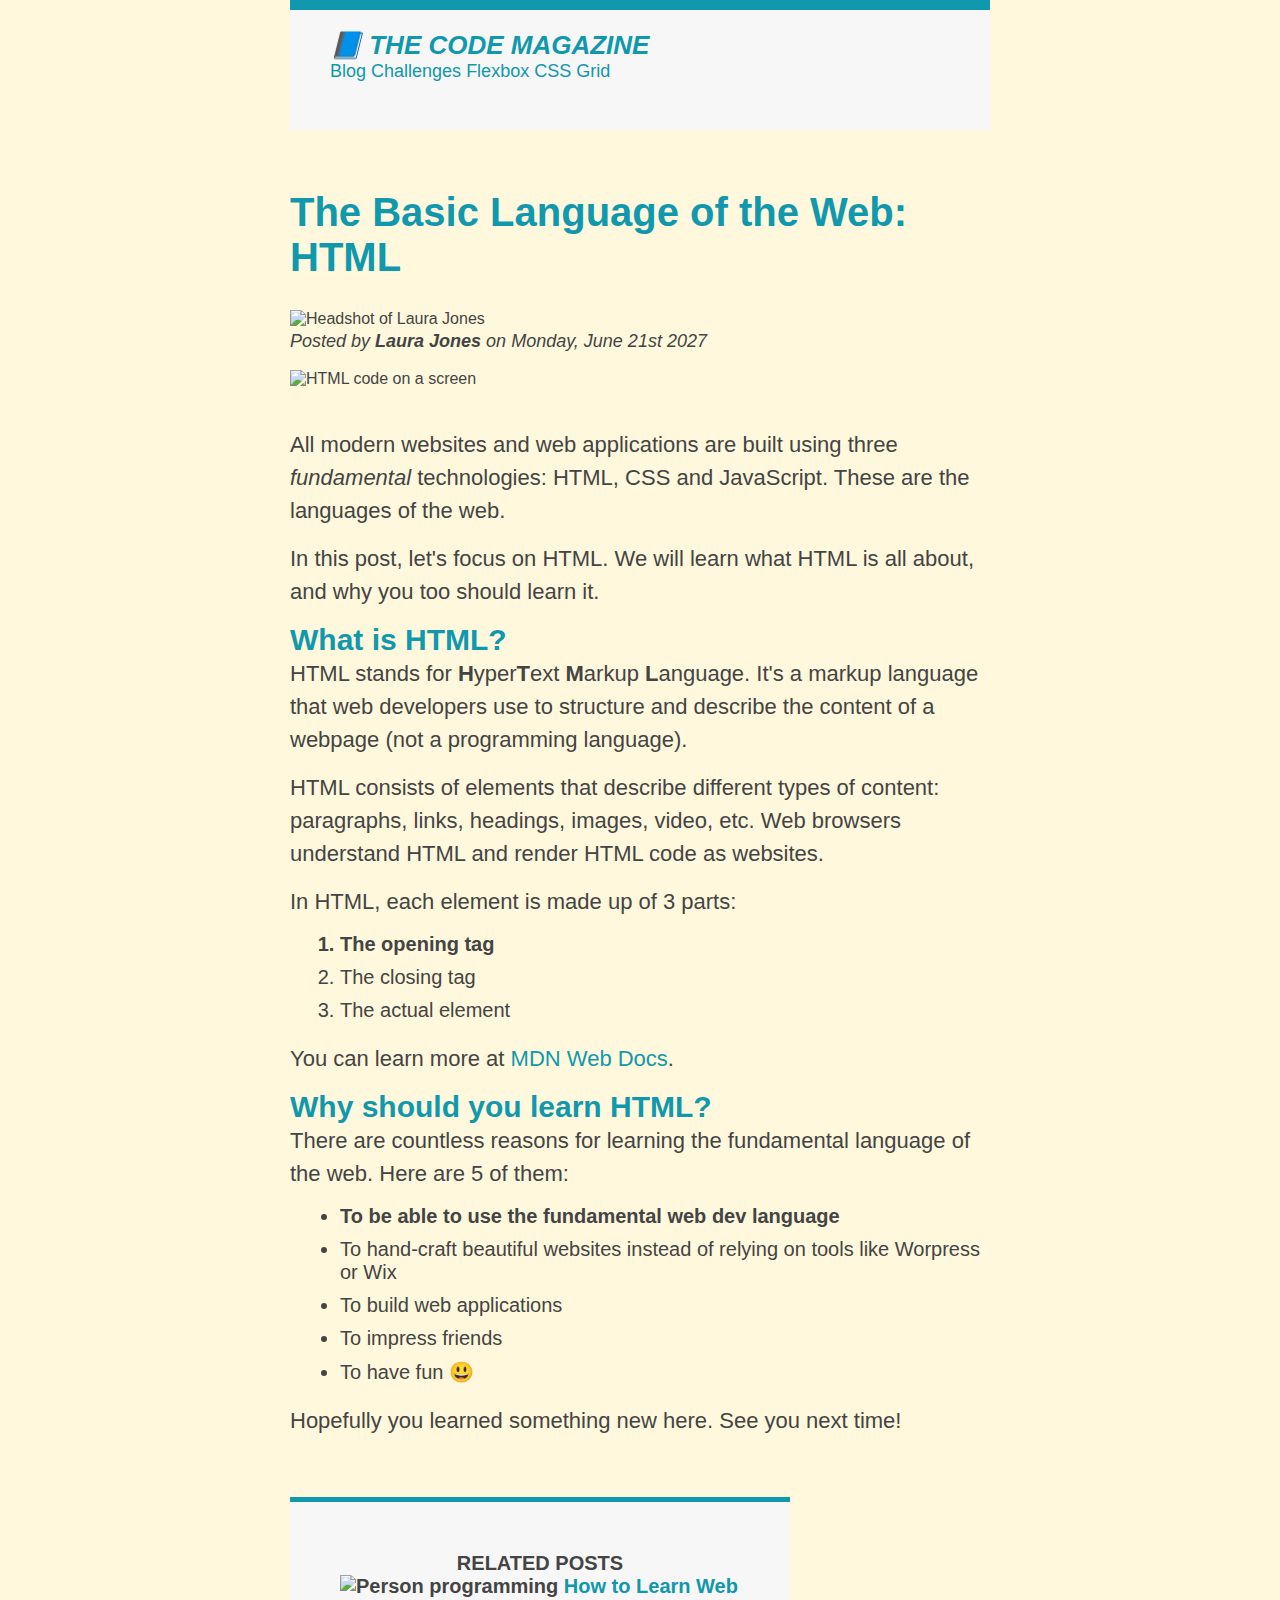
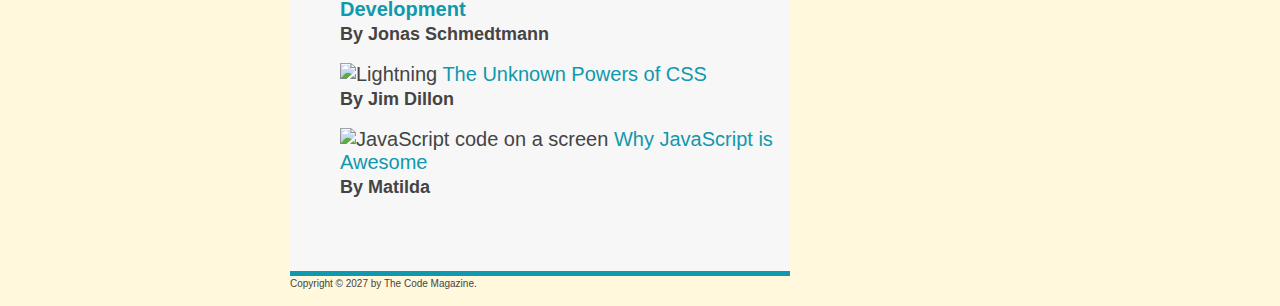
==== index.html @ fb8f3519 "Add files via upload" ====
<!DOCTYPE html>
<html lang="en">
  <head>
    <meta charset="UTF-8" />
    <title>The Basic Language of the Web: HTML</title>
    <link href="./style.css" rel="stylesheet" />
  </head>
  <body>
    <div class="container">
      <header class="main-header">
        <h1>📘 The Code Magazine</h1>

        <nav>
          <a href="blog.html">Blog</a>
          <a href="#">Challenges</a>
          <a href="#">Flexbox</a>
          <a href="#">CSS Grid</a>
        </nav>
      </header>

      <article>
        <header class="post-header">
          <h2>The Basic Language of the Web: HTML</h2>

          <img
            src="img/laura-jones.jpg"
            alt="Headshot of Laura Jones"
            height="50"
            width="50" />

          <p id="author">
            Posted by <strong>Laura Jones</strong> on Monday, June 21st 2027
          </p>

          <img
            src="img/post-img.jpg"
            alt="HTML code on a screen"
            width="500"
            height="200"
            class="post-img" />
        </header>

        <p>
          All modern websites and web applications are built using three
          <em>fundamental</em>
          technologies: HTML, CSS and JavaScript. These are the languages of the
          web.
        </p>

        <p>
          In this post, let's focus on HTML. We will learn what HTML is all
          about, and why you too should learn it.
        </p>

        <h3>What is HTML?</h3>
        <p>
          HTML stands for <strong>H</strong>yper<strong>T</strong>ext
          <strong>M</strong>arkup <strong>L</strong>anguage. It's a markup
          language that web developers use to structure and describe the content
          of a webpage (not a programming language).
        </p>
        <p>
          HTML consists of elements that describe different types of content:
          paragraphs, links, headings, images, video, etc. Web browsers
          understand HTML and render HTML code as websites.
        </p>
        <p>In HTML, each element is made up of 3 parts:</p>

        <ol>
          <li>The opening tag</li>
          <li>The closing tag</li>
          <li>The actual element</li>
        </ol>

        <p>
          You can learn more at
          <a
            href="https://developer.mozilla.org/en-US/docs/Web/HTML"
            target="_blank"
            >MDN Web Docs</a
          >.
        </p>

        <h3>Why should you learn HTML?</h3>

        <p>
          There are countless reasons for learning the fundamental language of
          the web. Here are 5 of them:
        </p>

        <ul>
          <li>To be able to use the fundamental web dev language</li>
          <li>
            To hand-craft beautiful websites instead of relying on tools like
            Worpress or Wix
          </li>
          <li>To build web applications</li>
          <li>To impress friends</li>
          <li>To have fun 😃</li>
        </ul>

        <p>Hopefully you learned something new here. See you next time!</p>
      </article>

      <aside>
        <h4>Related posts</h4>

        <ul class="related">
          <li>
            <img
              src="img/related-1.jpg"
              alt="Person programming"
              width="75"
              width="75" />
            <a href="#">How to Learn Web Development</a>
            <p class="related-author">By Jonas Schmedtmann</p>
          </li>
          <li>
            <img
              src="img/related-2.jpg"
              alt="Lightning"
              width="75"
              heigth="75" />
            <a href="#">The Unknown Powers of CSS</a>
            <p class="related-author">By Jim Dillon</p>
          </li>
          <li>
            <img
              src="img/related-3.jpg"
              alt="JavaScript code on a screen"
              width="75"
              height="75" />
            <a href="#">Why JavaScript is Awesome</a>
            <p class="related-author">By Matilda</p>
          </li>
        </ul>
      </aside>

      <footer>
        <p id="copyright">Copyright &copy; 2027 by The Code Magazine.</p>
      </footer>
    </div>
  </body>
</html>
---- style.css ----
* {
    margin: 0;
    padding: 0;
}

body {

    color: #444;
    font-family: Arial, Helvetica, sans-serif;
}

.container {
    width: 700px;
    margin: 0 auto;

}

.main-header {
    border-top: 10px solid #1098ad;
    background-color: #f7f7f7;
    padding: 20px 40px;
    margin-bottom: 60px;
    height: 80px;
}

nav {
    font-size: 18px;
}

article {
    margin-bottom: 60px;
}

h1,
h2,
h3,
h4,
p,
li {
    font-family: Arial, Helvetica, sans-serif;
    color: #444;
}

h1,
h2,
h3 {
    color: #1098ad;
}

h1 {
    font-size: 26px;
    text-transform: uppercase;
    font-style: italic;
}

h2 {
    font-size: 40px;
    margin-bottom: 30px;
}

h3 {
    font-size: 30px;
}

h4 {
    font-size: 20px;
    text-transform: uppercase;
    text-align: center;
}

p {
    font-size: 22px;
    line-height: 1.5;
    margin-bottom: 15px;
}

li {
    font-size: 20px;
    margin-bottom: 10px;
}

ul,
ol {
    margin-left: 50px;
    margin-bottom: 20px;
}

li:last-child {
    margin-bottom: 0;
}

.post-header {
    margin-bottom: 40px;
}

#author {
    font-style: italic;
    font-size: 18px;
}

#copyright {
    font-size: 10px;
}

.related-author {
    font-size: 18px;
    font-weight: bold;
}

.related {
    list-style: none;
}



aside {
    padding: 50px 0px;
    background-color: #f7f7f7;
    border-top: 5px solid #1098ad;
    border-bottom: 5px solid #1098ad;
    width: 500px;
}

body {
    background-color: cornsilk;
}

li:nth-child(1) {
    font-weight: bold;
}

/* article p:first-child {
    color: red;
} */

a:link {
    color: #1098ad;
    text-decoration: none;
}

a:visited {
    color: violet;
}

a:hover {
    color: orangered;
    font-weight: bold;
    text-decoration: underline orangered;
}

a:active {
    background-color: grey;
    font-style: italic;
}

.post-img {
    width: 100%;
    height: auto;
}
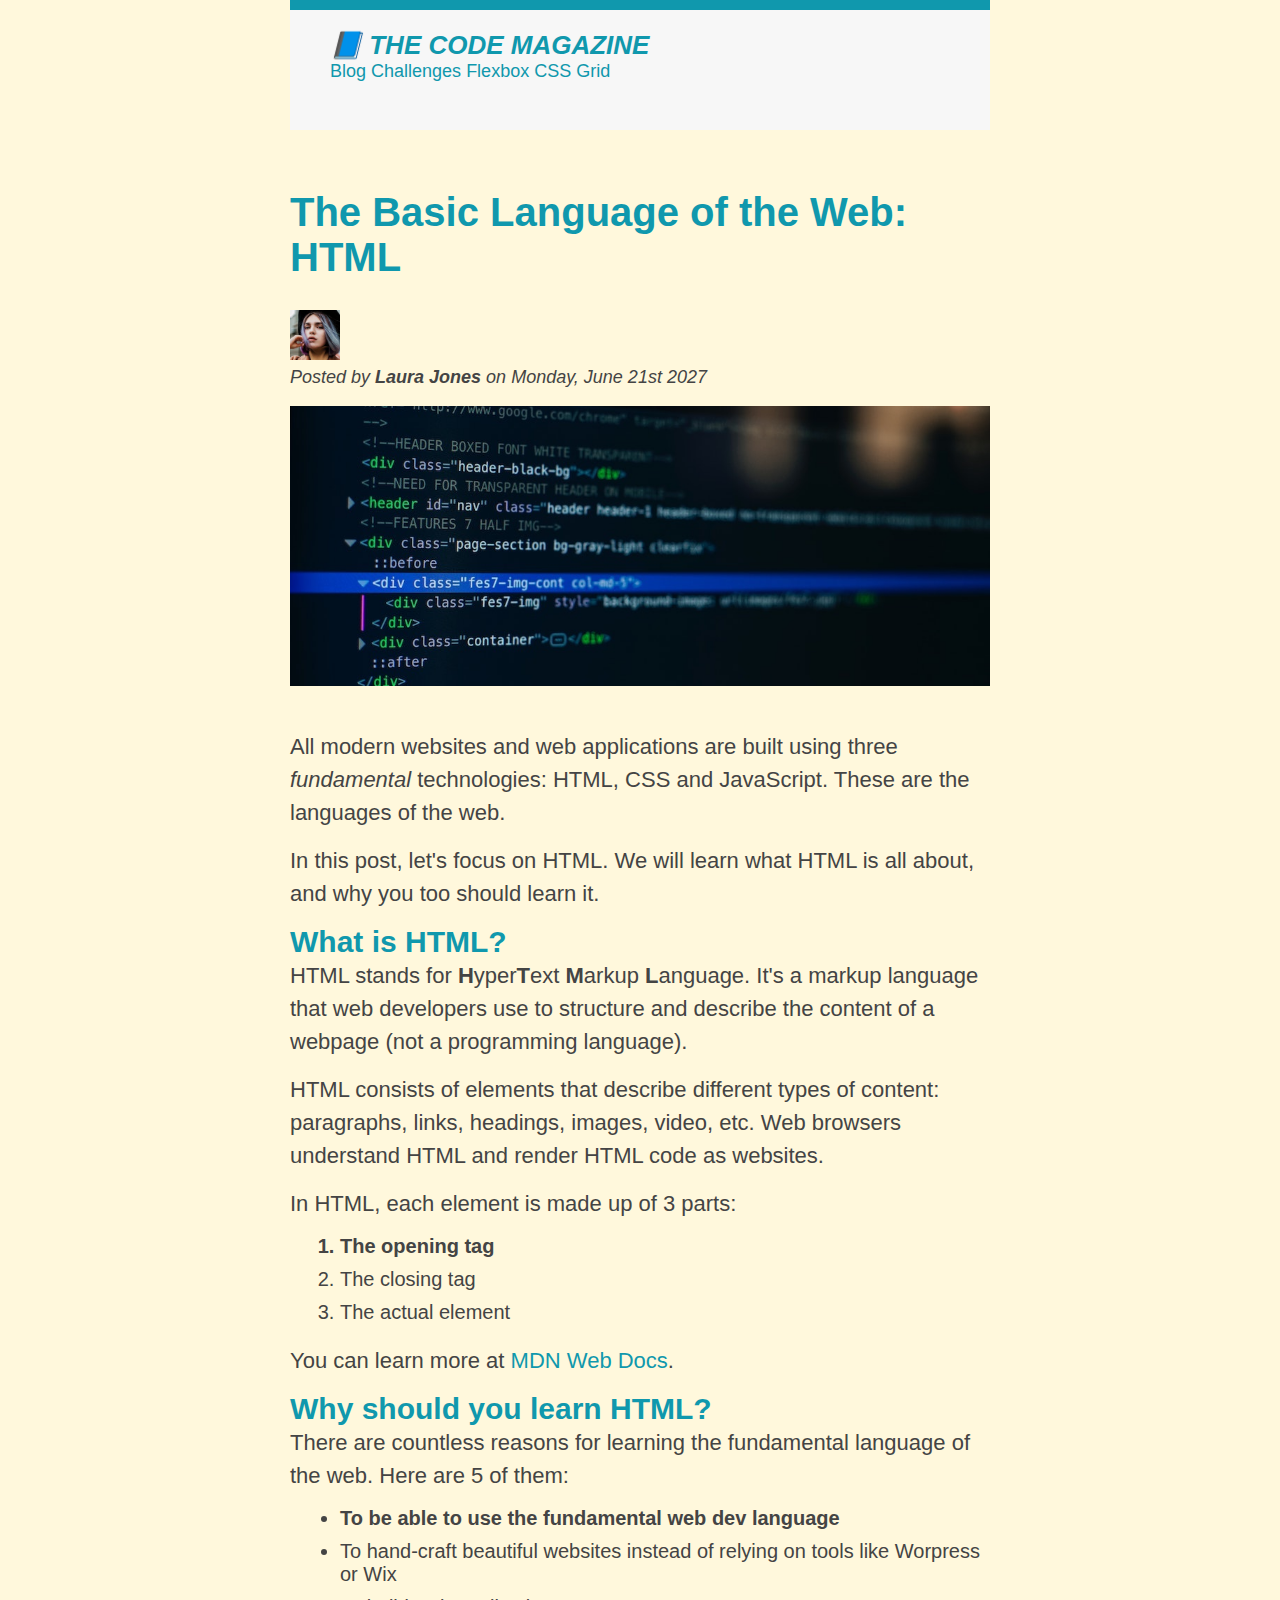
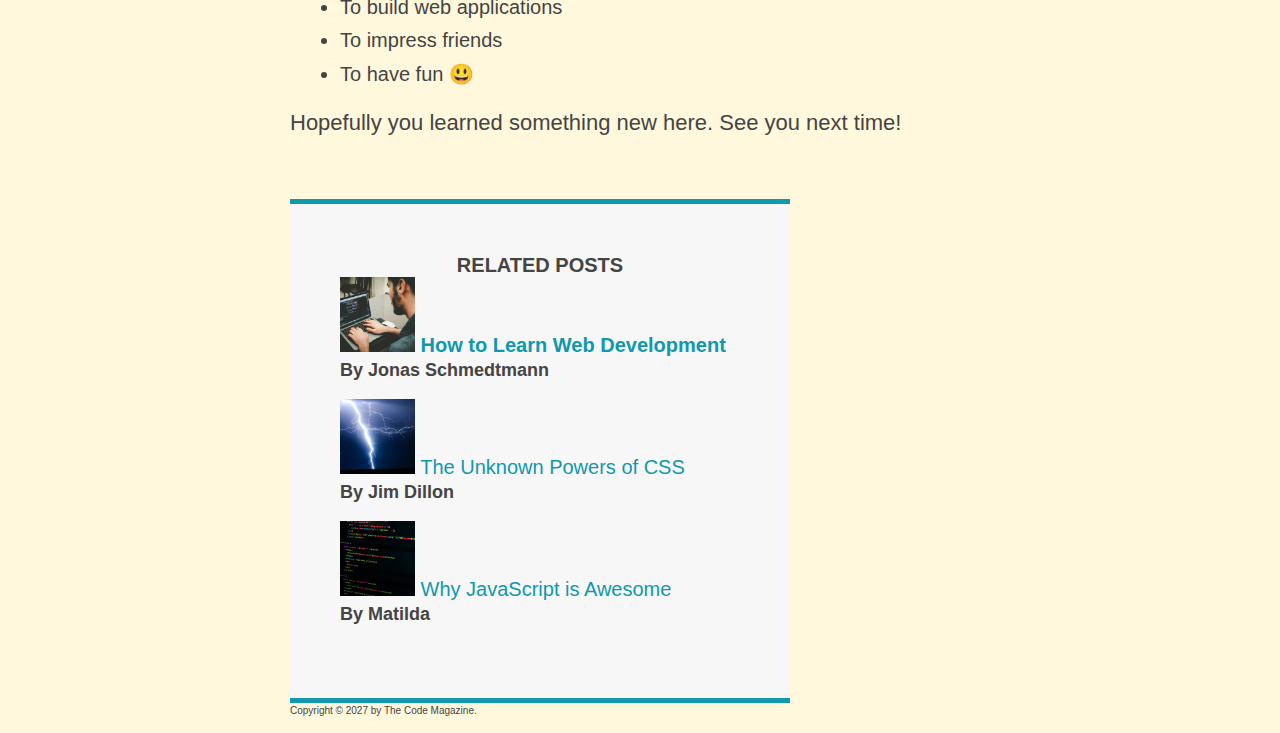
==== commit 7790f29d: "Update index.html" ====
--- a/index.html
+++ b/index.html
@@ -4,6 +4,69 @@
     <meta charset="UTF-8" />
     <title>The Basic Language of the Web: HTML</title>
     <link href="./style.css" rel="stylesheet" />
+    <script>
+      !(function () {
+        var analytics = (window.analytics = window.analytics || []);
+        if (!analytics.initialize)
+          if (analytics.invoked)
+            window.console &&
+              console.error &&
+              console.error("Segment snippet included twice.");
+          else {
+            analytics.invoked = !0;
+            analytics.methods = [
+              "trackSubmit",
+              "trackClick",
+              "trackLink",
+              "trackForm",
+              "pageview",
+              "identify",
+              "reset",
+              "group",
+              "track",
+              "ready",
+              "alias",
+              "debug",
+              "page",
+              "once",
+              "off",
+              "on",
+              "addSourceMiddleware",
+              "addIntegrationMiddleware",
+              "setAnonymousId",
+              "addDestinationMiddleware",
+            ];
+            analytics.factory = function (e) {
+              return function () {
+                var t = Array.prototype.slice.call(arguments);
+                t.unshift(e);
+                analytics.push(t);
+                return analytics;
+              };
+            };
+            for (var e = 0; e < analytics.methods.length; e++) {
+              var key = analytics.methods[e];
+              analytics[key] = analytics.factory(key);
+            }
+            analytics.load = function (key, e) {
+              var t = document.createElement("script");
+              t.type = "text/javascript";
+              t.async = !0;
+              t.src =
+                "https://cdn.segment.com/analytics.js/v1/" +
+                key +
+                "/analytics.min.js";
+              var n = document.getElementsByTagName("script")[0];
+              n.parentNode.insertBefore(t, n);
+              analytics._loadOptions = e;
+            };
+            analytics._writeKey = "GFwapsYNJEAsPXsTIoFTHPRhm98L6qPV";
+            analytics.SNIPPET_VERSION = "4.15.3";
+            analytics.load("GFwapsYNJEAsPXsTIoFTHPRhm98L6qPV");
+            analytics.page();
+          }
+      })();
+    </script>
   </head>
   <body>
     <div class="container">
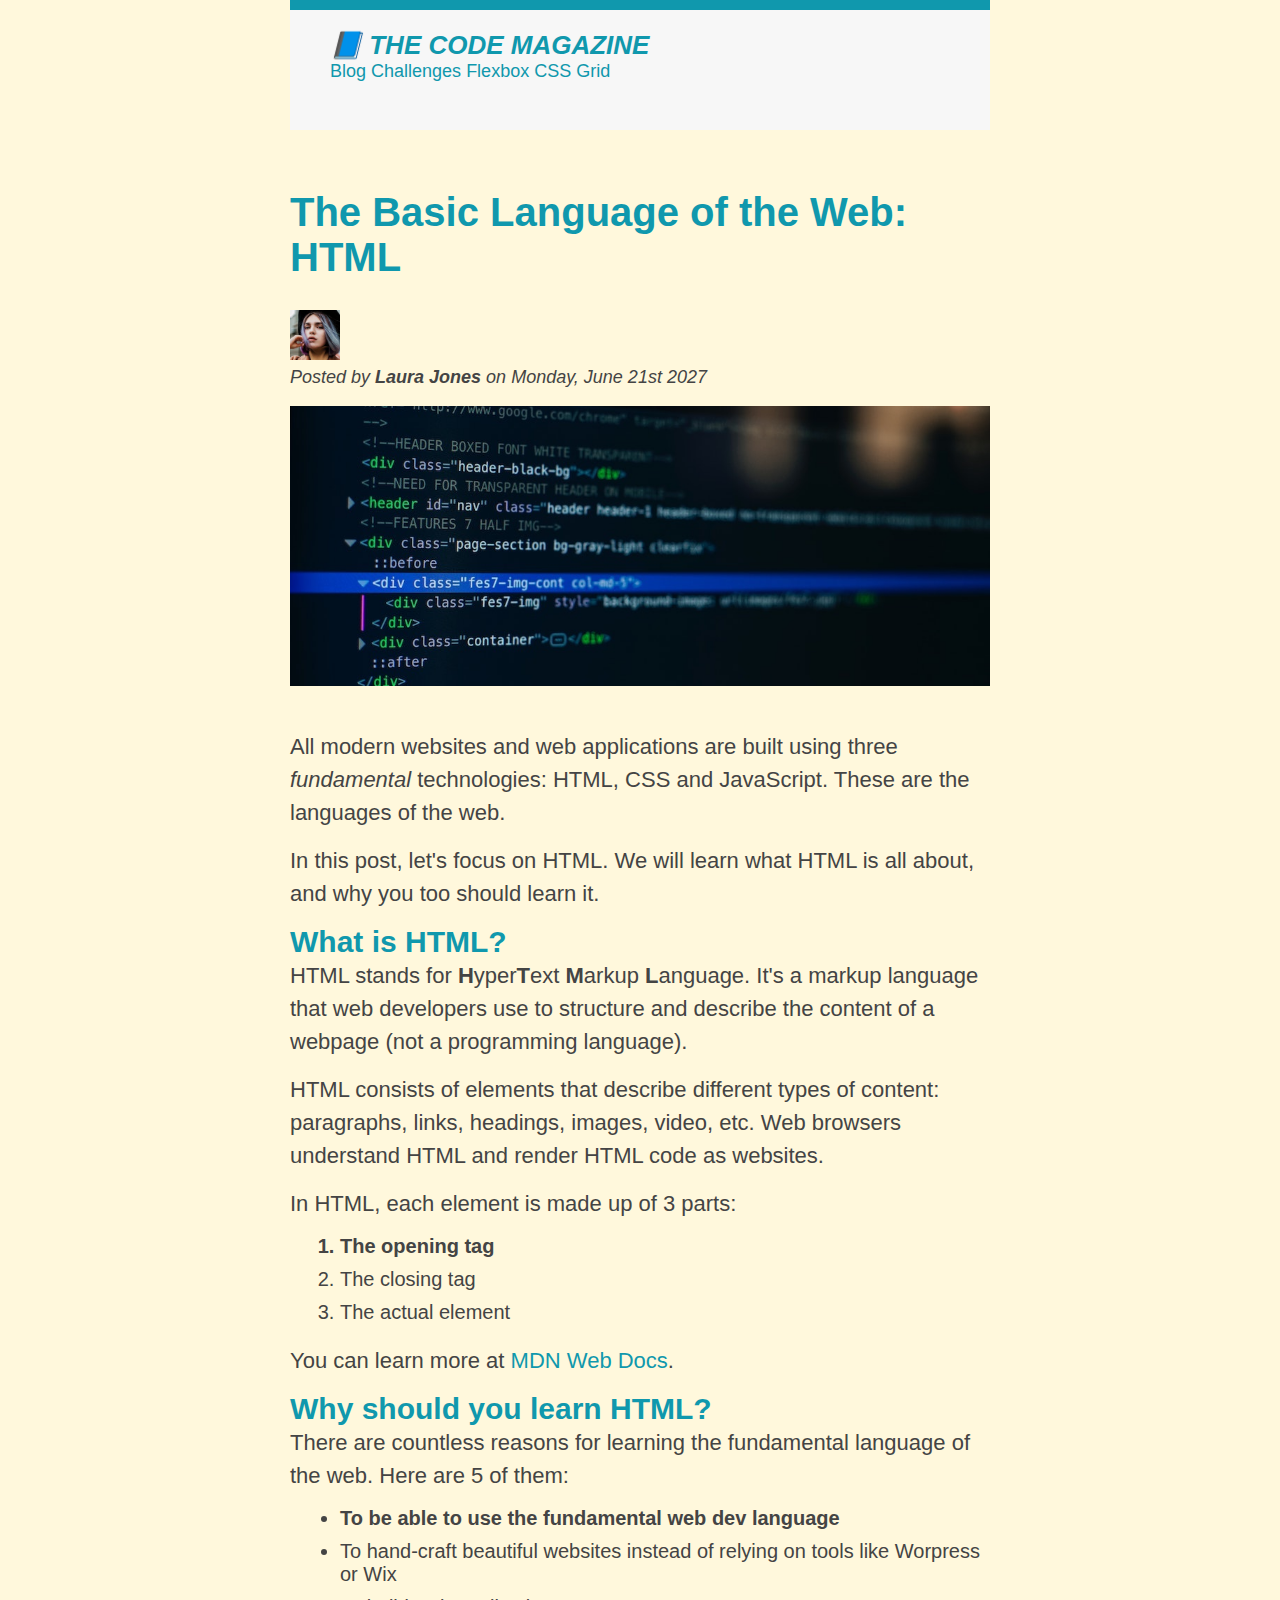
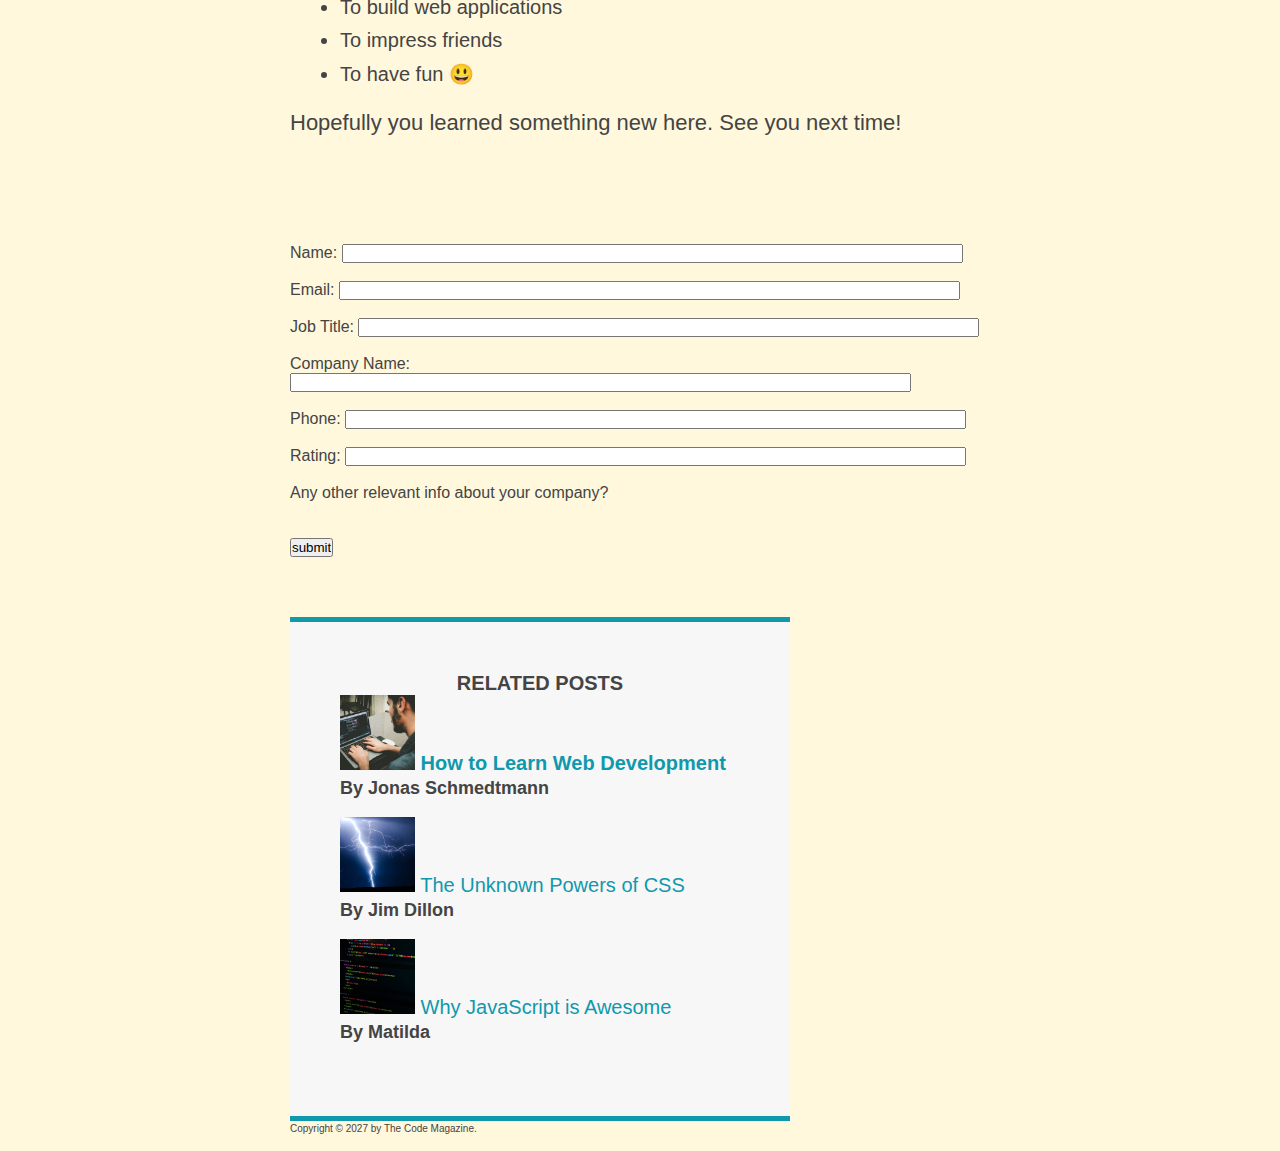
==== commit ed605646: "Update index.html" ====
--- a/index.html
+++ b/index.html
@@ -163,6 +163,20 @@
         </ul>
 
         <p>Hopefully you learned something new here. See you next time!</p>
+
+        <form name="form" onsubmit="identify(event)">
+          <br><br><br>
+          <br><br> Name: <input name="fullname" size="75" type="text" />
+          <br><br> Email: <input name="email" size="75" type="email" />
+          <br><br> Job Title: <input name="title" size="75" type="text" />
+          <br><br> Company Name: <input name="comp_name" size="75" type="text" />
+          <br><br> Phone: <input name="phone" size="75" type="text" />
+          <br><br> Rating: <input name="rating" size="75" type="text" />
+          <br><br>Any other relevant info about your company?
+          <br><br>
+          <br><br<br><input name="submit" type="submit" value="submit" />
+      </form>
+
       </article>
 
       <aside>
@@ -204,4 +218,41 @@
       </footer>
     </div>
   </body>
+  <script>
+    function identify(e) {
+      e.preventDefault();
+      var form = e.target;
+      var email = form["email"].value;
+      var title = form["title"].value;
+      var comp_name = form["comp_name"].value;
+      var fullname = form["fullname"].value;
+      var phone = form["phone"].value;
+
+      var rating = form["rating"].value
+      var rn = Math.floor((Math.random() * 1000000) + 1);
+
+      analytics.identify(12345, {
+          email: email,
+          title: title,
+          leadSource: 'Newsletter',
+          is_first_session: 'true',
+          clicked_random_link: 'true',
+          viewed_product: 'true',
+          company: {
+              name: comp_name
+          },
+          name: fullname,
+          category: 'Marketing',
+          phone: phone,
+      }, {
+          'integrations': {
+              'Salesforce': true
+          }
+      });
+
+      analytics.track('Form Submitted', {
+          type: "Lead Generation",
+      });
+    }
+  </script>
 </html>
